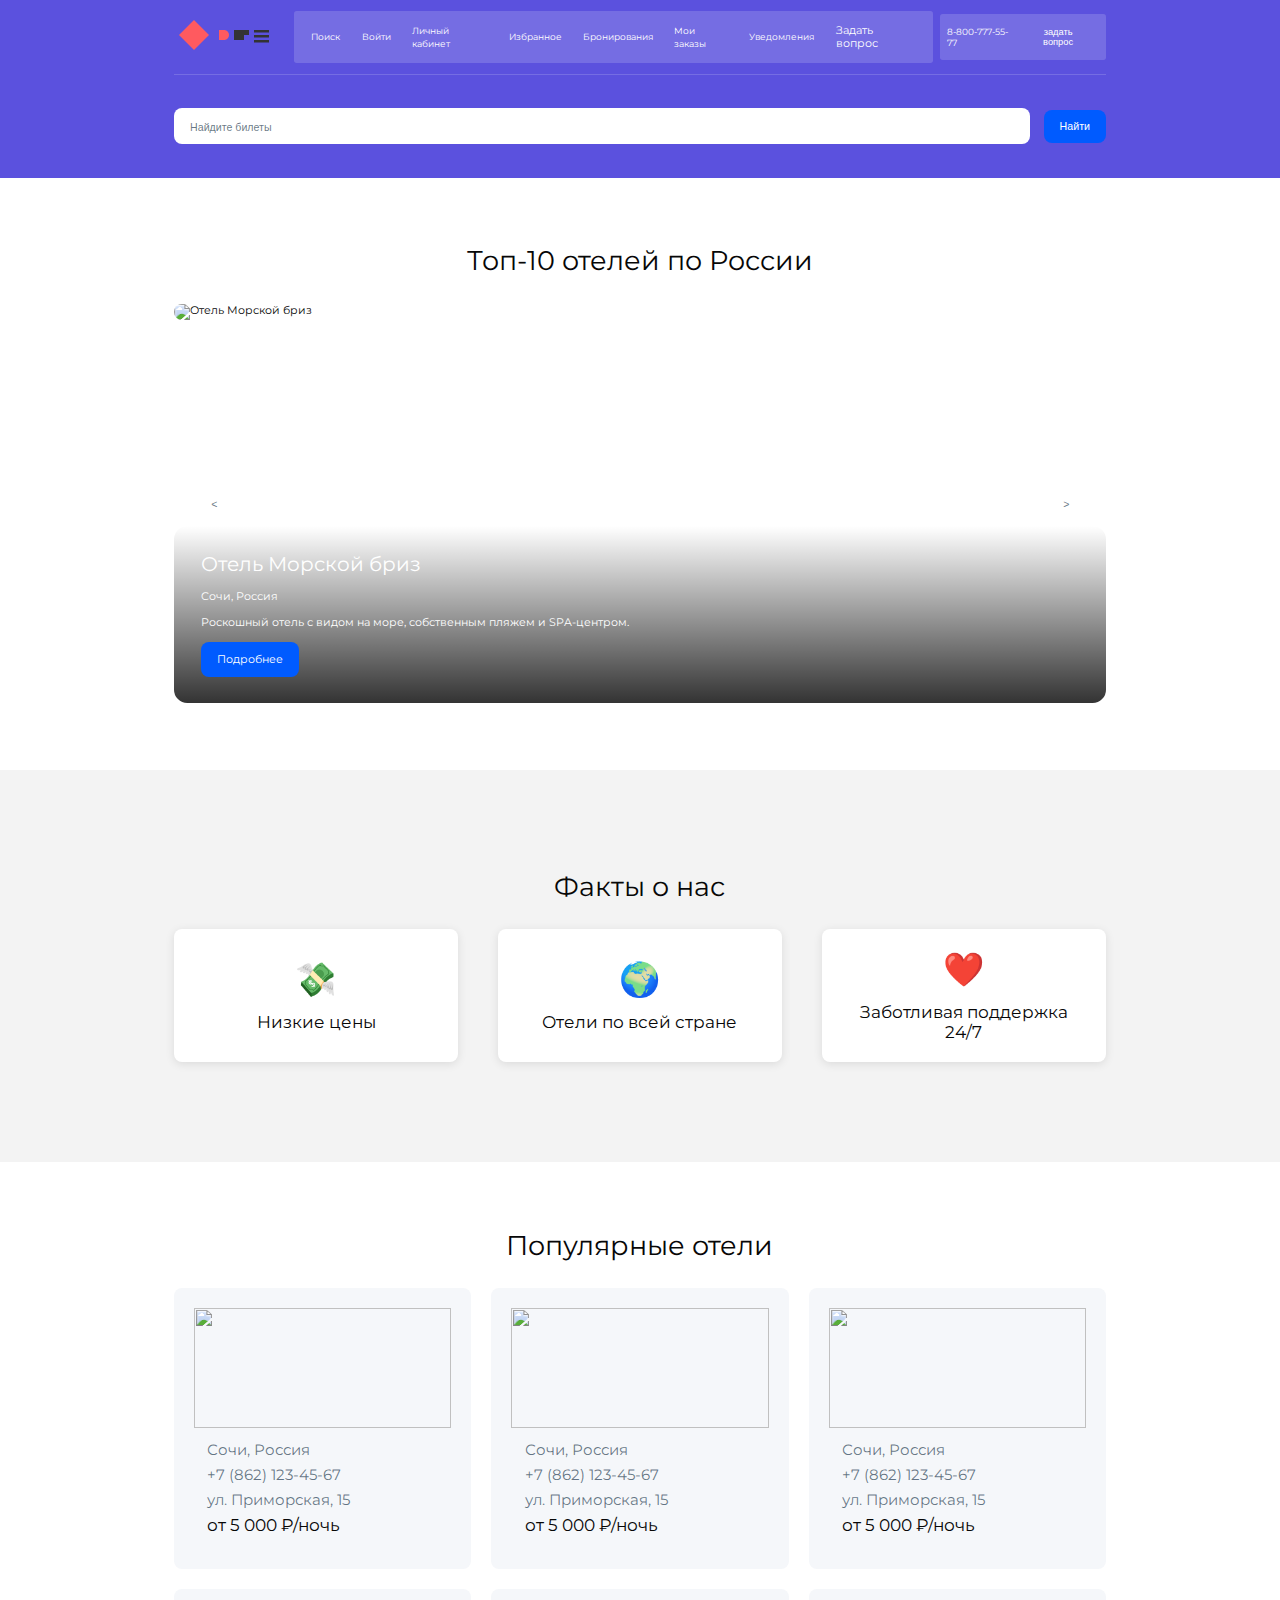
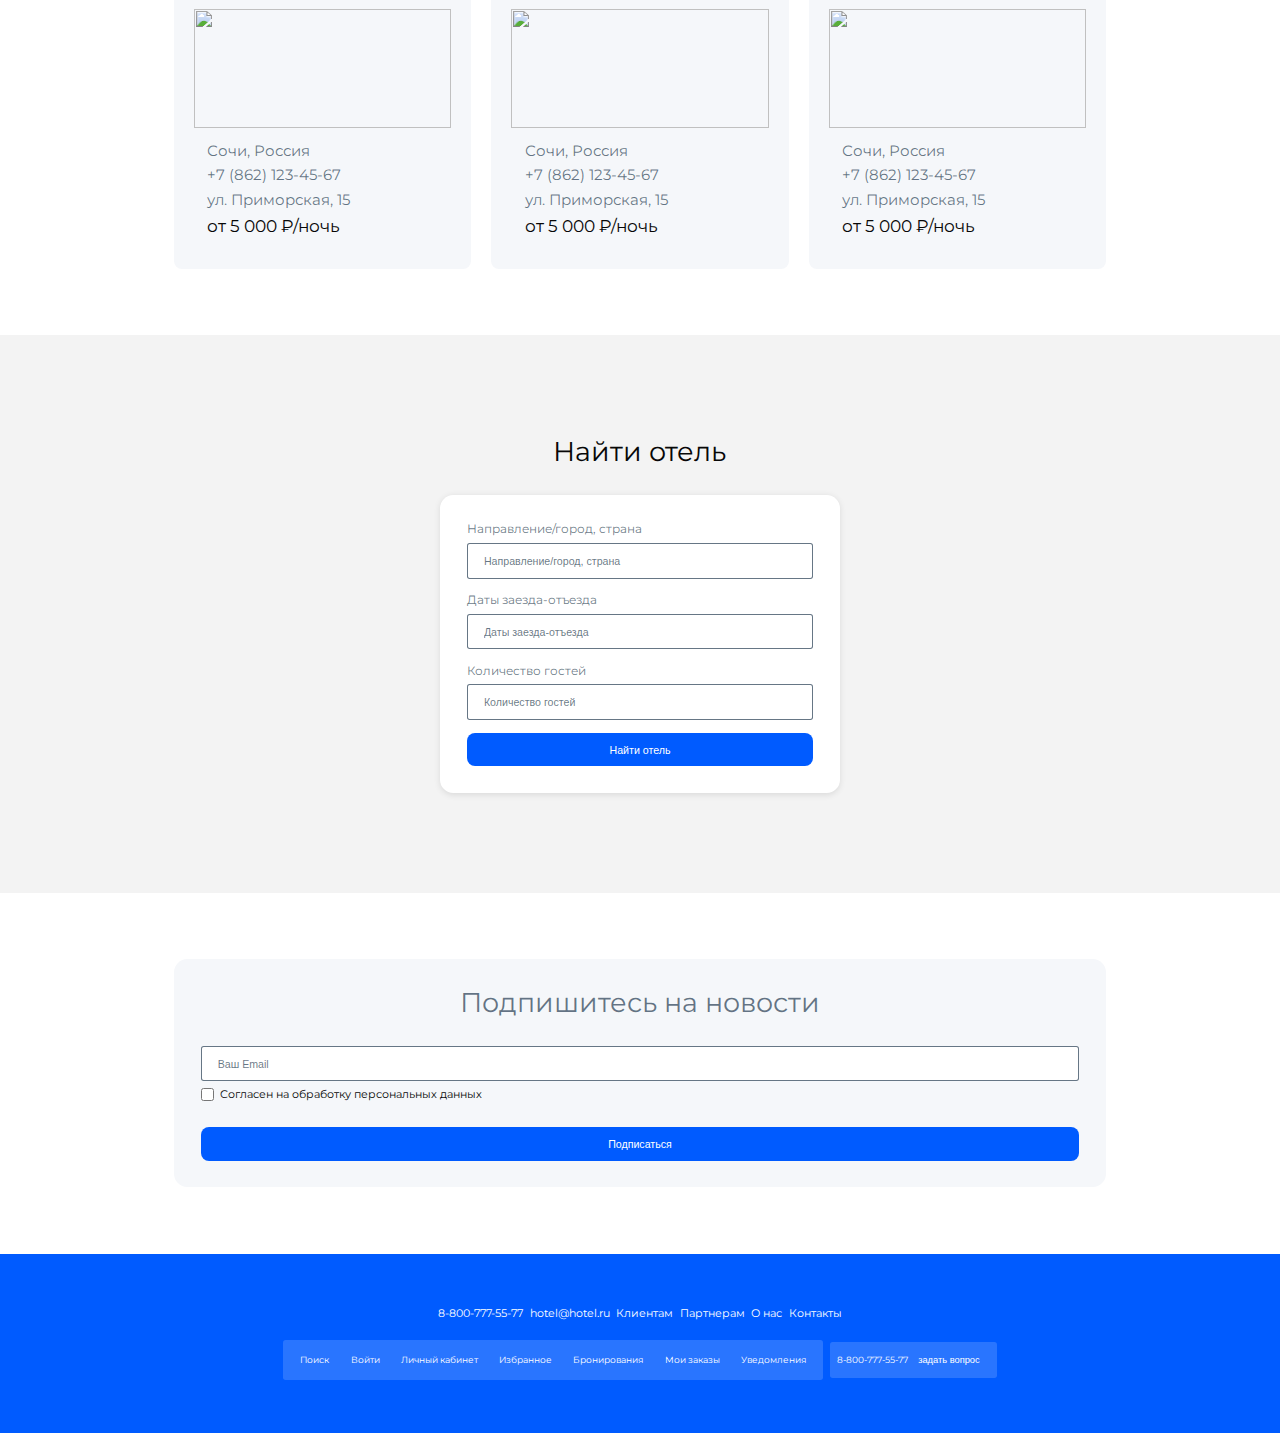
==== module-a/index.html @ d81b4e8a "first commit" ====
<!doctype html>
<html lang="en">
<head>
    <meta charset="UTF-8">
    <meta name="viewport"
          content="width=device-width, user-scalable=no, initial-scale=1.0, maximum-scale=1.0, minimum-scale=1.0">
    <meta http-equiv="X-UA-Compatible" content="ie=edge">
    <link rel="stylesheet" href="./styles.css">
    <title>Document</title>
</head>
<body>
<header class="header">
    <div class="container">
        <div class="header__content">
            <div class="logo">
                <a href="/">
                    <svg
                            width="120"
                            height="40"
                            viewBox="0 0 120 40"
                            fill="none"
                            xmlns="http://www.w3.org/2000/svg"
                    >
                        <path d="M20 5L35 20L20 35L5 20L20 5Z" fill="#FF5A5F"/>
                        <path
                                d="M45 15H50C52.7614 15 55 17.2386 55 20C55 22.7614 52.7614 25 50 25H45V15Z"
                                fill="#FF5A5F"
                        />
                        <path d="M60 15H75V20H60V15Z" fill="#333333"/>
                        <path d="M60 20H70V25H60V20Z" fill="#333333"/>
                        <path d="M80 15H95V17.5H80V15Z" fill="#333333"/>
                        <path d="M80 20H95V22.5H80V20Z" fill="#333333"/>
                        <path d="M80 25H95V27.5H80V25Z" fill="#333333"/>
                    </svg>
                </a>
            </div>

            <nav class="main-nav">
                <ul class="nav-list">
                    <li class="nav-item">
                        <a href="#" class="nav-link">
                            <span>Поиск</span>
                        </a>
                    </li>
                    <li class="nav-item">
                        <a href="#" class="nav-link">
                            <span>Войти</span>
                        </a>
                    </li>
                    <li class="nav-item">
                        <a href="#" class="nav-link">
                            <span>Личный кабинет</span>
                        </a>
                    </li>
                    <li class="nav-item">
                        <a href="#" class="nav-link">
                            <span>Избранное</span>
                        </a>
                    </li>
                    <li class="nav-item">
                        <a href="#" class="nav-link">
                            <span>Бронирования</span>
                        </a>
                    </li>
                    <li class="nav-item">
                        <a href="#" class="nav-link">
                            <span>Мои заказы</span>
                        </a>
                    </li>

                    <li class="nav-item">
                        <a href="#" class="nav-link">
                            <span>Уведомления</span>
                        </a>
                    </li>
                    <li class="nav-item">
                        <a href="#" class="btn btn-primary">Задать вопрос</a>
                    </li>
                </ul>
                <div class="nav-list">
                    <a href="tel:88007775577" class="nav-link phone-link">
                        8-800-777-55-77
                    </a>
                    <button>
                        задать вопрос
                    </button>
                </div>
            </nav>
        </div>
    </div>
</header>

<main>
    <section class="search">
        <div class="container">
            <div class="search__content">
                <form action="#" class="search__form">
                    <input list="search-list" type="text" class="search__input" placeholder="Найдите билеты">

                    <button class="search__button button-filled">
                        Найти
                    </button>

                    <datalist id="search-list">
                        <option value="Vanilla"></option>
                    </datalist>
                </form>
            </div>
        </div>
    </section>

    <section class="slider">
        <div class="container">
            <div class="slider__content">
                <h1 class="slider__title section-title">
                    Топ-10 отелей по России
                </h1>

                <div class="slider__wrapper">
                    <ul class="slider__list">
                        <li class="slider__item">
                            <figure class="slider__item-image">
                                <img
                                        src="https://hatrabbits.com/wp-content/uploads/2017/01/random.jpg"
                                        alt="Отель Морской бриз"
                                />
                            </figure>
                            <div class="slider__item-content">
                                <strong class="slider__item-title">
                                    Отель Морской бриз
                                </strong>
                                <span class="slider__item-location">
                                Сочи, Россия
                            </span>
                                <p class="slider__item-description">
                                    Роскошный отель с видом на море, собственным пляжем и
                                    SPA-центром.
                                </p>

                                <a href="#" class="slider__item-link button-filled">
                                    Подробнее
                                </a>
                            </div>
                        </li>
                    </ul>

                    <div class="slider__navigation">
                        <button class="slider__navigation-button">
                            <
                        </button>
                        <button class="slider__navigation-button">
                            >
                        </button>
                    </div>
                </div>
            </div>
        </div>
    </section>

    <div class="facts">
        <div class="container">
            <div class="facts__content">
                <h2 class="facts__title section-title">
                    Факты о нас
                </h2>

                <ul class="facts__list">
                    <li class="facts__item">
                        <figure class="facts__item-icon">
                            💸
                        </figure>

                        <span class="facts__item-title">
                            Низкие цены
                        </span>
                    </li>
                    <li class="facts__item">
                        <figure class="facts__item-icon">
                            🌍
                        </figure>

                        <span class="facts__item-title">
                           Отели по всей стране
                        </span>
                    </li>
                    <li class="facts__item">
                        <figure class="facts__item-icon">
                            ❤️
                        </figure>

                        <span class="facts__item-title">
                          Заботливая поддержка 24/7
                        </span>
                    </li>
                </ul>
            </div>
        </div>
    </div>

    <section class="hotels">
        <div class="container">
            <div class="hotels__content">
                <h3 class="hotel__title section-title">
                    Популярные отели
                </h3>

                <ul class="hotels__list">
                    <li class="hotels__item">
                        <figure class="hotels__item-image">
                            <img src="https://hatrabbits.com/wp-content/uploads/2017/01/random.jpg" alt="">
                        </figure>

                        <div class="hotels__item-content">
                            <span class="hotels__item-info">
                                Сочи, Россия
                            </span>
                            <a href="" class="hotels__item-info">
                                +7 (862) 123-45-67
                            </a>
                            <span class="hotels__item-info">
                                ул. Приморская, 15
                            </span>
                            <p class="hotels__item-price">
                                от 5 000 ₽/ночь
                            </p>
                        </div>
                    </li>
                    <li class="hotels__item">
                        <figure class="hotels__item-image">
                            <img src="https://hatrabbits.com/wp-content/uploads/2017/01/random.jpg" alt="">
                        </figure>

                        <div class="hotels__item-content">
                            <span class="hotels__item-info">
                                Сочи, Россия
                            </span>
                            <a href="" class="hotels__item-info">
                                +7 (862) 123-45-67
                            </a>
                            <span class="hotels__item-info">
                                ул. Приморская, 15
                            </span>
                            <p class="hotels__item-price">
                                от 5 000 ₽/ночь
                            </p>
                        </div>
                    </li>
                    <li class="hotels__item">
                        <figure class="hotels__item-image">
                            <img src="https://hatrabbits.com/wp-content/uploads/2017/01/random.jpg" alt="">
                        </figure>

                        <div class="hotels__item-content">
                            <span class="hotels__item-info">
                                Сочи, Россия
                            </span>
                            <a href="" class="hotels__item-info">
                                +7 (862) 123-45-67
                            </a>
                            <span class="hotels__item-info">
                                ул. Приморская, 15
                            </span>
                            <p class="hotels__item-price">
                                от 5 000 ₽/ночь
                            </p>
                        </div>
                    </li>
                    <li class="hotels__item">
                        <figure class="hotels__item-image">
                            <img src="https://hatrabbits.com/wp-content/uploads/2017/01/random.jpg" alt="">
                        </figure>

                        <div class="hotels__item-content">
                            <span class="hotels__item-info">
                                Сочи, Россия
                            </span>
                            <a href="" class="hotels__item-info">
                                +7 (862) 123-45-67
                            </a>
                            <span class="hotels__item-info">
                                ул. Приморская, 15
                            </span>
                            <p class="hotels__item-price">
                                от 5 000 ₽/ночь
                            </p>
                        </div>
                    </li>
                    <li class="hotels__item">
                        <figure class="hotels__item-image">
                            <img src="https://hatrabbits.com/wp-content/uploads/2017/01/random.jpg" alt="">
                        </figure>

                        <div class="hotels__item-content">
                            <span class="hotels__item-info">
                                Сочи, Россия
                            </span>
                            <a href="" class="hotels__item-info">
                                +7 (862) 123-45-67
                            </a>
                            <span class="hotels__item-info">
                                ул. Приморская, 15
                            </span>
                            <p class="hotels__item-price">
                                от 5 000 ₽/ночь
                            </p>
                        </div>
                    </li>
                    <li class="hotels__item">
                        <figure class="hotels__item-image">
                            <img src="https://hatrabbits.com/wp-content/uploads/2017/01/random.jpg" alt="">
                        </figure>

                        <div class="hotels__item-content">
                            <span class="hotels__item-info">
                                Сочи, Россия
                            </span>
                            <a href="" class="hotels__item-info">
                                +7 (862) 123-45-67
                            </a>
                            <span class="hotels__item-info">
                                ул. Приморская, 15
                            </span>
                            <p class="hotels__item-price">
                                от 5 000 ₽/ночь
                            </p>
                        </div>
                    </li>
                </ul>
            </div>
        </div>
    </section>

    <section class="searching">
        <div class="container">
            <div class="searching__content">
                <h4 class="searching__title section-title">
                    Найти отель
                </h4>

                <form action="#" class="searching__form">
                    <div class="form-field">
                        <label for="navigation" class="form-field">
                            Направление/город, страна
                        </label>
                        <input type="text" id="navigation" placeholder="Направление/город, страна">
                    </div>
                    <div class="form-field">
                        <label for="date" class="form-field">
                            Даты заезда-отъезда
                        </label>
                        <input type="text" id="date" placeholder="Даты заезда-отъезда">
                    </div>
                    <div class="form-field">
                        <label for="guests-count" class="form-field">
                            Количество гостей
                        </label>
                        <input type="text" id="guests-count" placeholder="Количество гостей">
                    </div>

                    <button type="submit" class="searching__button button-filled">
                        Найти отель
                    </button>
                </form>
            </div>
        </div>
    </section>

    <section class="subscribe">
        <div class="container">
            <div class="subscribe__content">
                <h5 class="subscribe__title section-title">
                    Подпишитесь на новости
                </h5>

                <form action="#" class="subscribe__form">
                    <div class="subscribe__form-content">
                        <div class="form-field">
                            <label for="email">
                                <input type="email" id="email" placeholder="Ваш Email">
                            </label>
                        </div>

                        <div class="subscribe__form-approve">
                            <input id="approve" type="checkbox">
                            <label for="approve"
                            >Согласен на обработку персональных данных</label>
                        </div>
                    </div>

                    <button type="submit" class="subscribe__form-button button-filled">
                        Подписаться
                    </button>
                </form>
            </div>
        </div>
    </section>
</main>

<footer class="footer">
    <div class="container">
        <div class="footer__content">
            <ul class="footer__list">
                <li class="footer__item">
                    <a href="">8-800-777-55-77</a>
                </li>
                <li class="footer__item">
                    <a href="">hotel@hotel.ru</a>
                </li>
                <li class="footer__item">
                    <a href="">Клиентам</a>
                </li>
                <li class="footer__item">
                    <a href="">Партнерам</a>
                </li>
                <li class="footer__item">
                    <a href="">О нас</a>
                </li>
                <li class="footer__item">
                    <a href="">Контакты</a>
                </li>
            </ul>
            <nav class="main-nav">
                <ul class="nav-list">
                    <li class="nav-item">
                        <a href="#" class="nav-link">
                            <span>Поиск</span>
                        </a>
                    </li>
                    <li class="nav-item">
                        <a href="#" class="nav-link">
                            <span>Войти</span>
                        </a>
                    </li>
                    <li class="nav-item">
                        <a href="#" class="nav-link">
                            <span>Личный кабинет</span>
                        </a>
                    </li>
                    <li class="nav-item">
                        <a href="#" class="nav-link">
                            <span>Избранное</span>
                        </a>
                    </li>
                    <li class="nav-item">
                        <a href="#" class="nav-link">
                            <span>Бронирования</span>
                        </a>
                    </li>
                    <li class="nav-item">
                        <a href="#" class="nav-link">
                            <span>Мои заказы</span>
                        </a>
                    </li>

                    <li class="nav-item">
                        <a href="#" class="nav-link">
                            <span>Уведомления</span>
                        </a>
                    </li>
                </ul>
                <div class="nav-list">
                    <a href="tel:88007775577" class="nav-link phone-link">
                        8-800-777-55-77
                    </a>
                    <button>
                        задать вопрос
                    </button>
                </div>
            </nav>
        </div>
    </div>
</footer>
</body>
</html>
---- module-a/styles.css ----
@font-face {
    font-family: "Montserrat";
    src: url("./fonts/Montserrat/static/Montserrat-Regular.ttf") format("truetype");
    font-style: normal;
    font-weight: normal;
}


:root {
    --color-text-primary: rgba(7, 7, 7, 1);
    --color-text-secondary: rgba(0, 26, 52, 0.6);
    --color-accent-primary: #5B51DE;
    --color-accent-secondary: #f5f7fa;
    --color-background: #005bff;
    --color-accent-sky: rgba(255, 255, 255, 0.16);
    --color-white: #fff;
}

*,
*::before,
*::after {
    box-sizing: border-box;
    margin: 0;
    padding: 0;
}

html {
    font-size: 0.52vw;
}

body {
    color: var(--color-text-primary);
    scroll-behavior: smooth;
    overflow-anchor: none;
    background: var(--color-white);
    font-size: 1.6rem;
    font-family: "Montserrat", sans-serif;
}

section {
    margin: 10rem 0;
}

.section-title {
    text-align: center;
    color: var(--color-text-primary);
    font-size: 4rem;
    font-weight: 500;
    margin-bottom: 4rem;
}

ul {
    list-style: none;
}

a {
    text-decoration: none;
    color: var(--color-white);
}

input {
    outline: none;
    border: none;
    border-radius: 1.2rem;

    &::placeholder {
        font-size: 1.6rem;
        color: var(--color-text-secondary);
    }
}

.form-field {
    display: flex;
    flex-direction: column;
    gap: 1rem;
}

.form-field label {
    font-size: 1.8rem;
    color: var(--color-text-secondary);
}

.form-field input {
    border-radius: .4rem;
    padding: 1.4rem 2.4rem;
    border: .1rem solid var(--color-text-secondary);
}


button {
    background: transparent;
    border: 0;
    font-size: 1.6rem;
    padding: 1rem 1.6rem;
    color: var(--color-white);
    width: fit-content;
}

.button-filled {
    border-radius: 1.2rem;
    padding: 1.6rem 2.4rem;
    color: var(--color-white);
    background: var(--color-background);
}

.container {
    max-width: 140rem;
    width: 100%;
    margin: 0 auto;
}

@media (max-width: 48em) {
    html {
        font-size: calc(calc(100 / 375) * 5vw);
    }

    .container {
        padding: 0 2rem;
    }
}

.header {
    background: var(--color-accent-primary);
}

.header__content {
    display: flex;
    align-items: center;
    justify-content: space-between;
    border-bottom: .1rem solid var(--color-accent-sky);
    padding: 1.6rem 0;
}

.main-nav {
    display: flex;
    align-items: center;
    gap: 1rem;
}

.nav-list {
    padding: 1rem;
    border-radius: .4rem;
    display: flex;
    align-items: center;
    background: var(--color-accent-sky);
}

.nav-item {
    padding: 1rem 1.6rem;
}

.nav-link {
    color: var(--color-white);
    font-size: 1.4rem;
}

.nav-list button {
    font-size: 1.4rem;
}

.search {
    margin: 0;
    background: var(--color-accent-primary);
    padding: 5rem 0;
}

.search__form {
    display: flex;
    align-items: center;
    gap: 2rem;
    width: 100%;
}

.search__input {
    width: 100%;
    padding: 1.6rem 2.4rem;
    border-radius: 1.2rem;
}

.slider__wrapper {
    position: relative;
}

.slider__item {
    height: 60rem;
    position: relative;
    border-radius: 2rem;
    display: flex;
    flex-direction: column;
}

.slider__item-image {
    position: absolute;
    inset: 0;
    z-index: -1;
    border-radius: inherit;
}

.slider__item-image img {
    border-radius: 2rem;
    object-fit: cover;
    width: 100%;
    height: 100%;
}

.slider__item-content {
    margin-top: auto;
    padding: 4rem;
    display: flex;
    flex-direction: column;
    gap: 2rem;
    color: var(--color-white);
    background: linear-gradient(to top, rgba(0, 0, 0, .8), transparent);
    border-radius: 2rem;
}

.slider__item-title {
    font-size: 3rem;
    font-weight: 500;
}

.slider__item-link {
    width: fit-content;
}

.slider__navigation {
    position: absolute;
    top: 50%;
    transform: translateY(-50%);
    width: 100%;
    display: flex;
    align-items: center;
    justify-content: space-between;
    padding: 0 4rem;
}

.slider__navigation-button {
    background: var(--color-white);
    border-radius: 50%;
    color: var(--color-text-secondary);
    width: 4rem;
    height: 4rem;
}

.facts {
    background: #f3f3f3;
    padding: 15rem 0;
}

.facts__list {
    display: grid;
    grid-template-columns: repeat(3, 1fr);
    gap: 6rem;
}

.facts__item {
    width: 100%;
    background: var(--color-white);
    padding: 3rem;
    border-radius: 1.2rem;
    display: flex;
    flex-direction: column;
    align-items: center;
    justify-content: center;
    text-align: center;
    gap: 2rem;
    box-shadow: 0 2px 10px rgba(0, 0, 0, 0.1);
}

.facts__item-title {
    font-size: 2.5rem;
    font-weight: 500;
}

.facts__item-icon {
    font-size: 5rem;
}

.hotels__list {
    display: grid;
    grid-template-columns: repeat(3, 1fr);
    gap: 20px;
}

.hotels__item {
    width: 100%;
    padding: 3rem;
    border-radius: 1.2rem;
    background: var(--color-accent-secondary);
}

.hotels__item-image {
    border-radius: 1.2rem;
    height: 18rem;
}

.hotels__item-image img {
    width: 100%;
    height: 100%;
    object-fit: cover;
}

.hotels__item-content {
    padding: 2rem;
    display: flex;
    flex-direction: column;
    gap: 1rem;
}

.hotels__item-info {
    color: var(--color-text-secondary);
    font-size: 2.2rem;
}

.hotels__item-price {
    font-size: 2.5rem;
    font-weight: 500;
    color: var(--color-text-primary);
}

.searching {
    padding: 15rem 0;
    background: #f3f3f3;
}

.searching__form {
    max-width: 60rem;
    width: 100%;
    display: flex;
    flex-direction: column;
    gap: 2rem;
    background: var(--color-white);
    margin: 0 auto;
    padding: 4rem;
    border-radius: 2rem;
    box-shadow: 0 .2rem 1rem rgba(0, 0, 0, .1);
}

.searching__button {
    width: 100%;
    text-align: center;
}

.subscribe__content {
    padding: 4rem;
    border-radius: 2rem;
    background: var(--color-accent-secondary);
}

.subscribe__title {
    color: var(--color-text-secondary);
}

.subscribe__form-content {
    display: flex;
    flex-direction: column;
    gap: 1rem;
}

.subscribe__form-approve {
    display: flex;
    align-items: center;
    gap: 1rem;
}

.subscribe__form-approve label {
}

.subscribe__form-button {
    width: 100%;
    margin-top: 4rem;
}

.subscribe__form {
    width: 100%;
}

.subscribe__form .form-field input {
    width: 100%;
}

.footer {
    padding: 8rem 0;
    background: var(--color-background);
}

.footer__content {
    display: flex;
    align-items: center;
    gap: 3rem;
    justify-content: center;
    flex-direction: column;
}

.footer__list {
    display: flex;
    gap: 1rem;
    justify-content: center;
}

.footer__item a {
    color: var(--color-white);
}
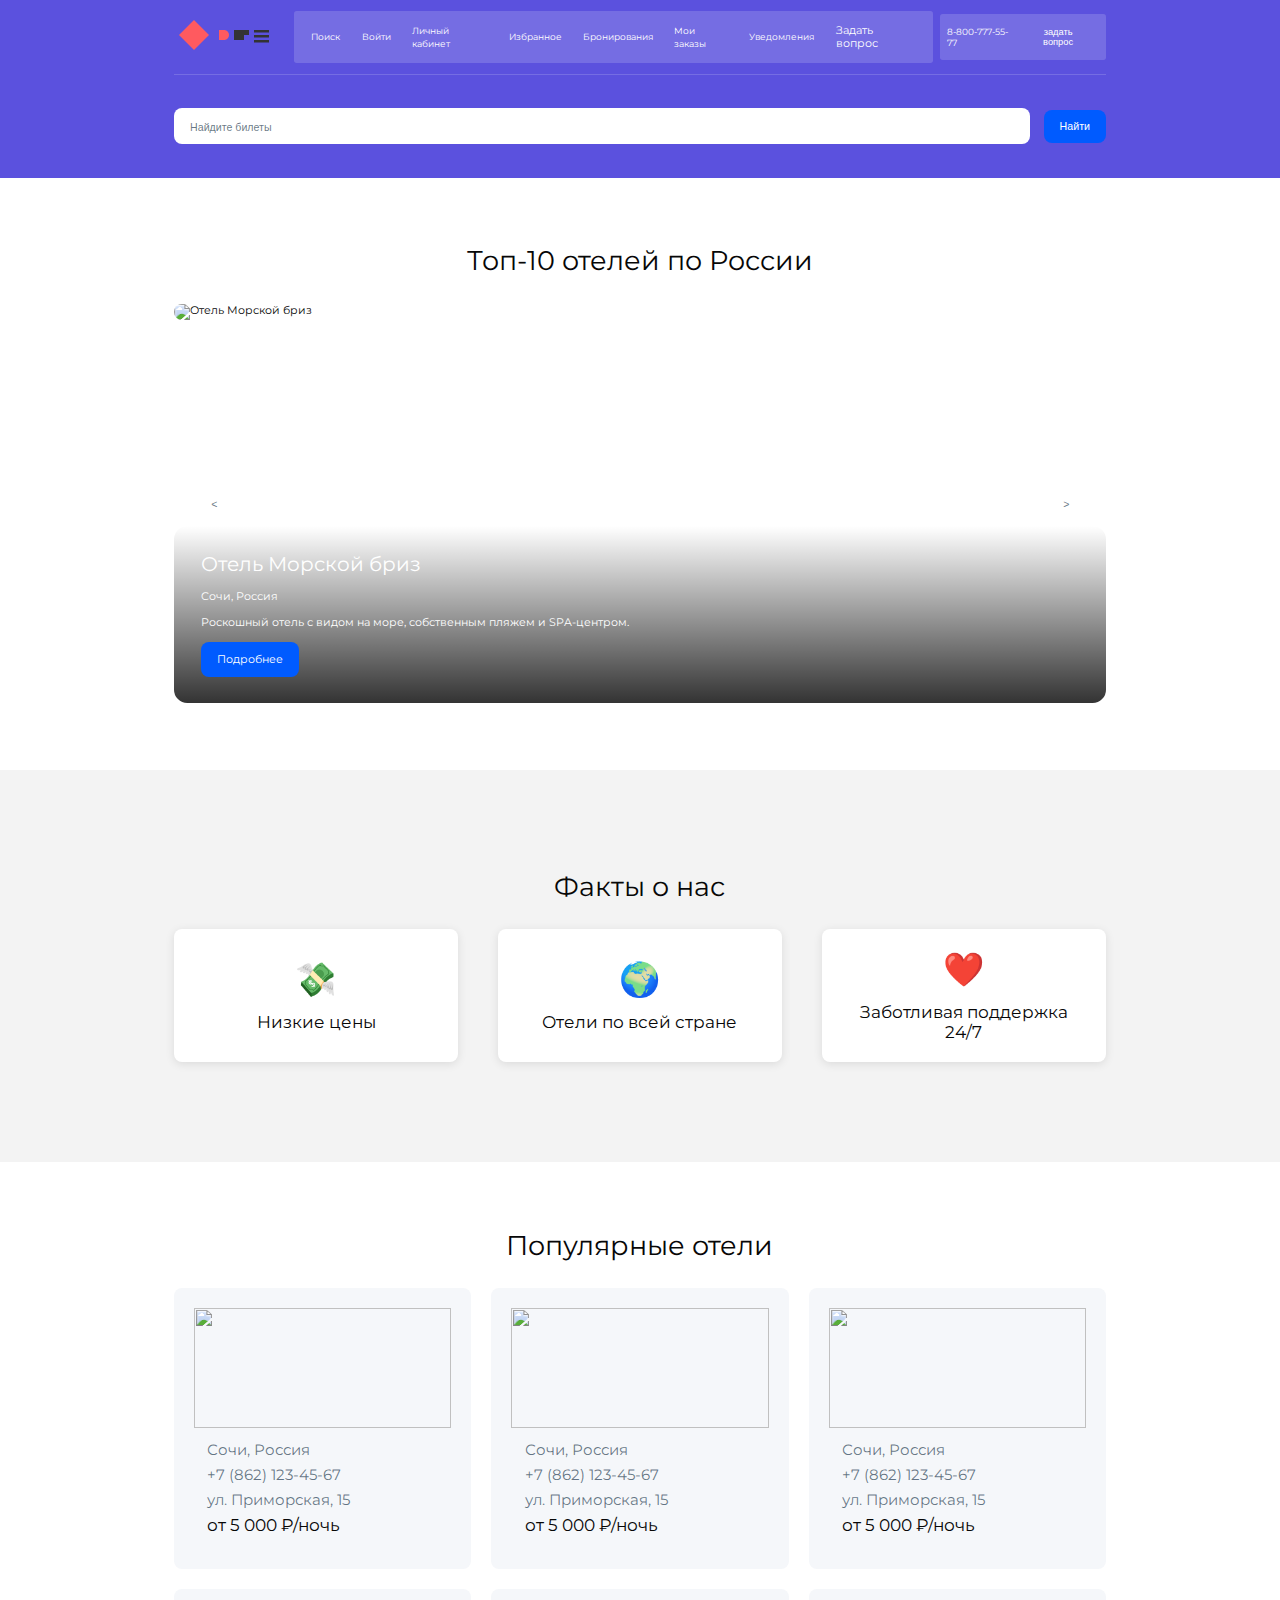
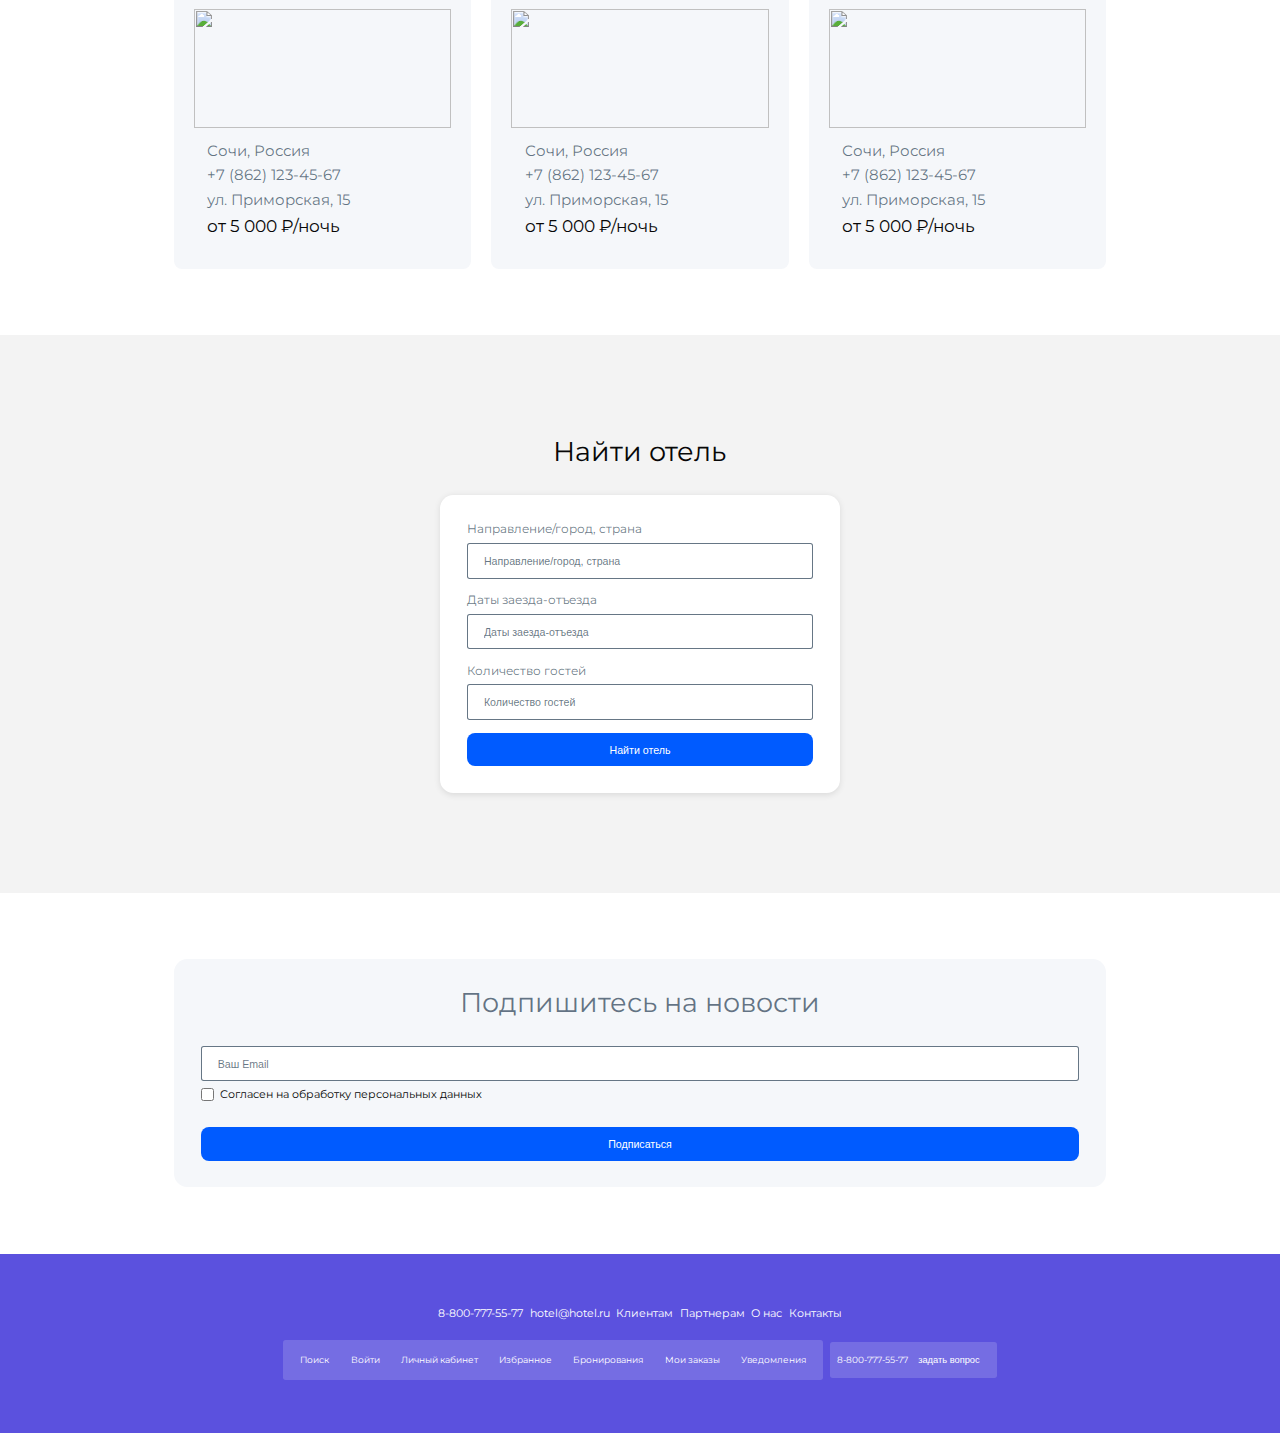
==== commit 291824a9: "pages" ====
--- a/module-a/index.html
+++ b/module-a/index.html
@@ -419,6 +419,7 @@
                     <a href="">Контакты</a>
                 </li>
             </ul>
+
             <nav class="main-nav">
                 <ul class="nav-list">
                     <li class="nav-item">
--- a/module-a/styles.css
+++ b/module-a/styles.css
@@ -381,7 +381,7 @@
 
 .footer {
     padding: 8rem 0;
-    background: var(--color-background);
+    background: var(--color-accent-primary);
 }
 
 .footer__content {
